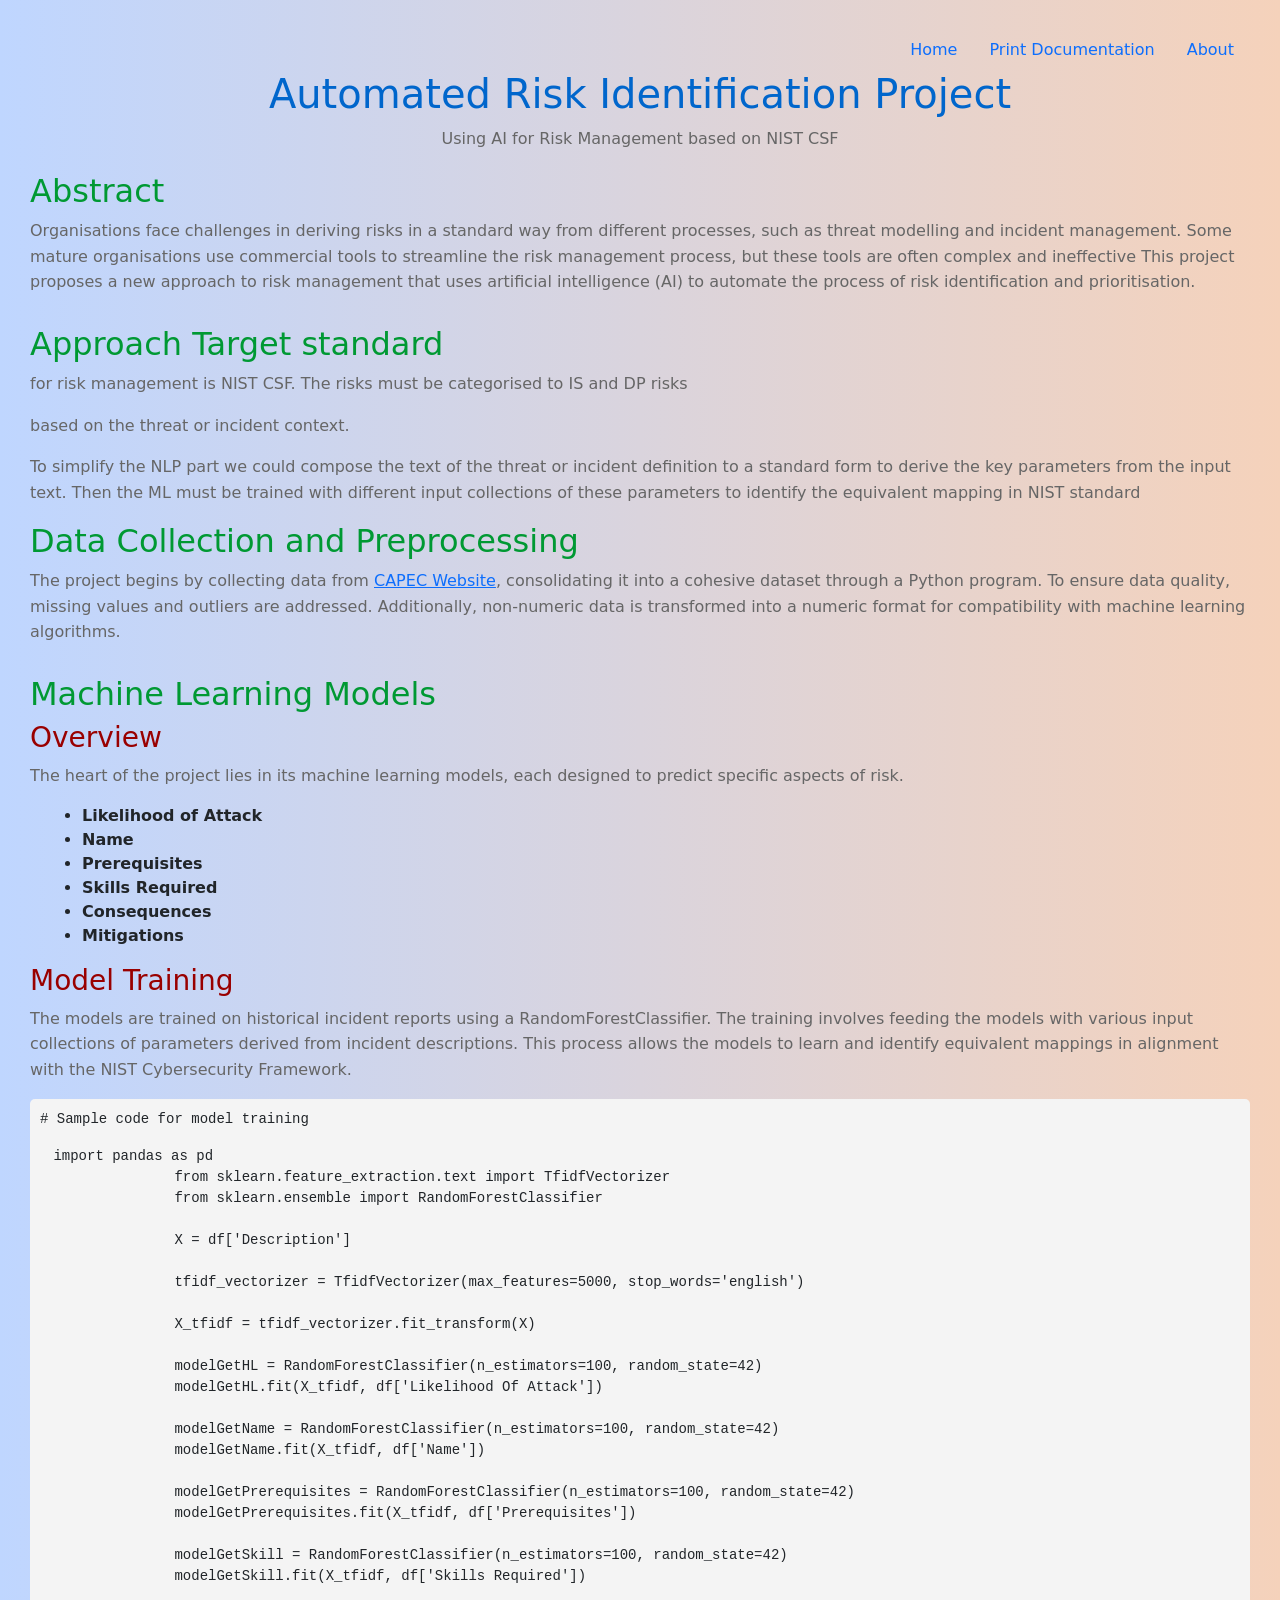
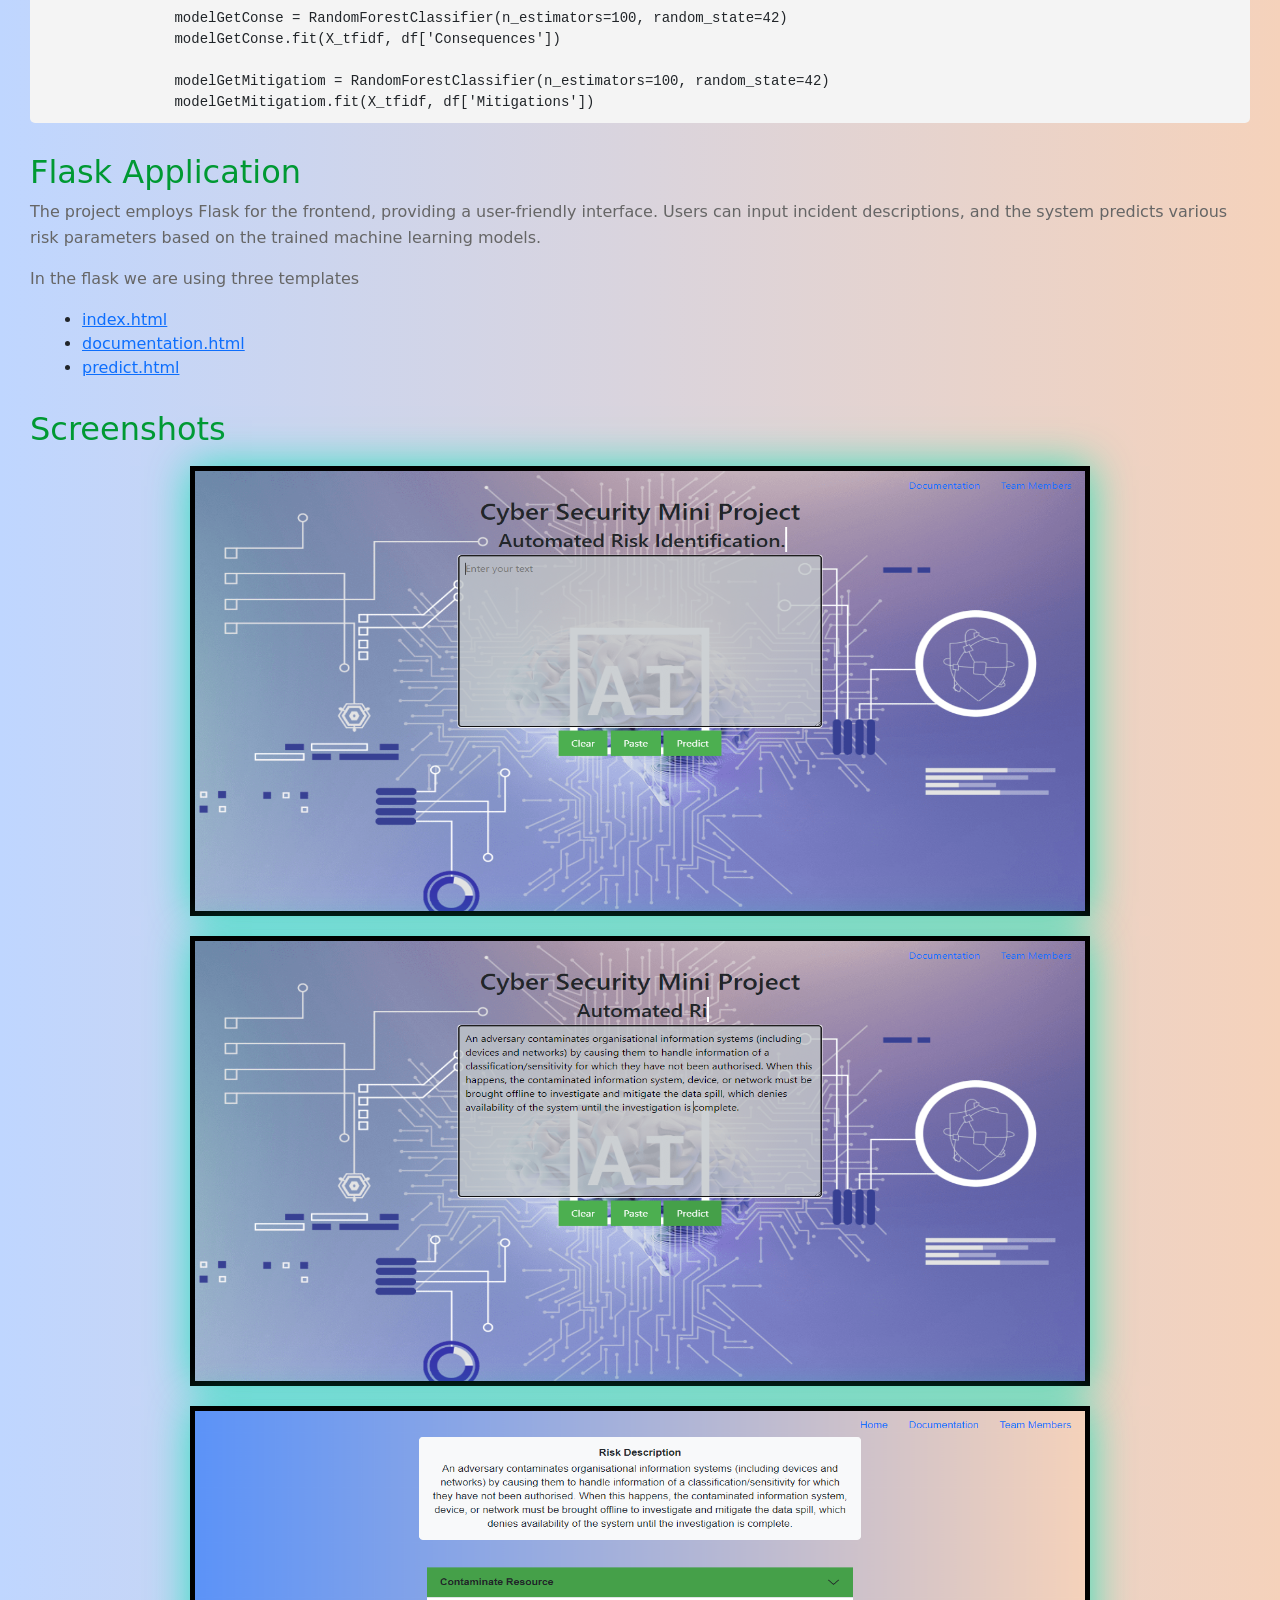
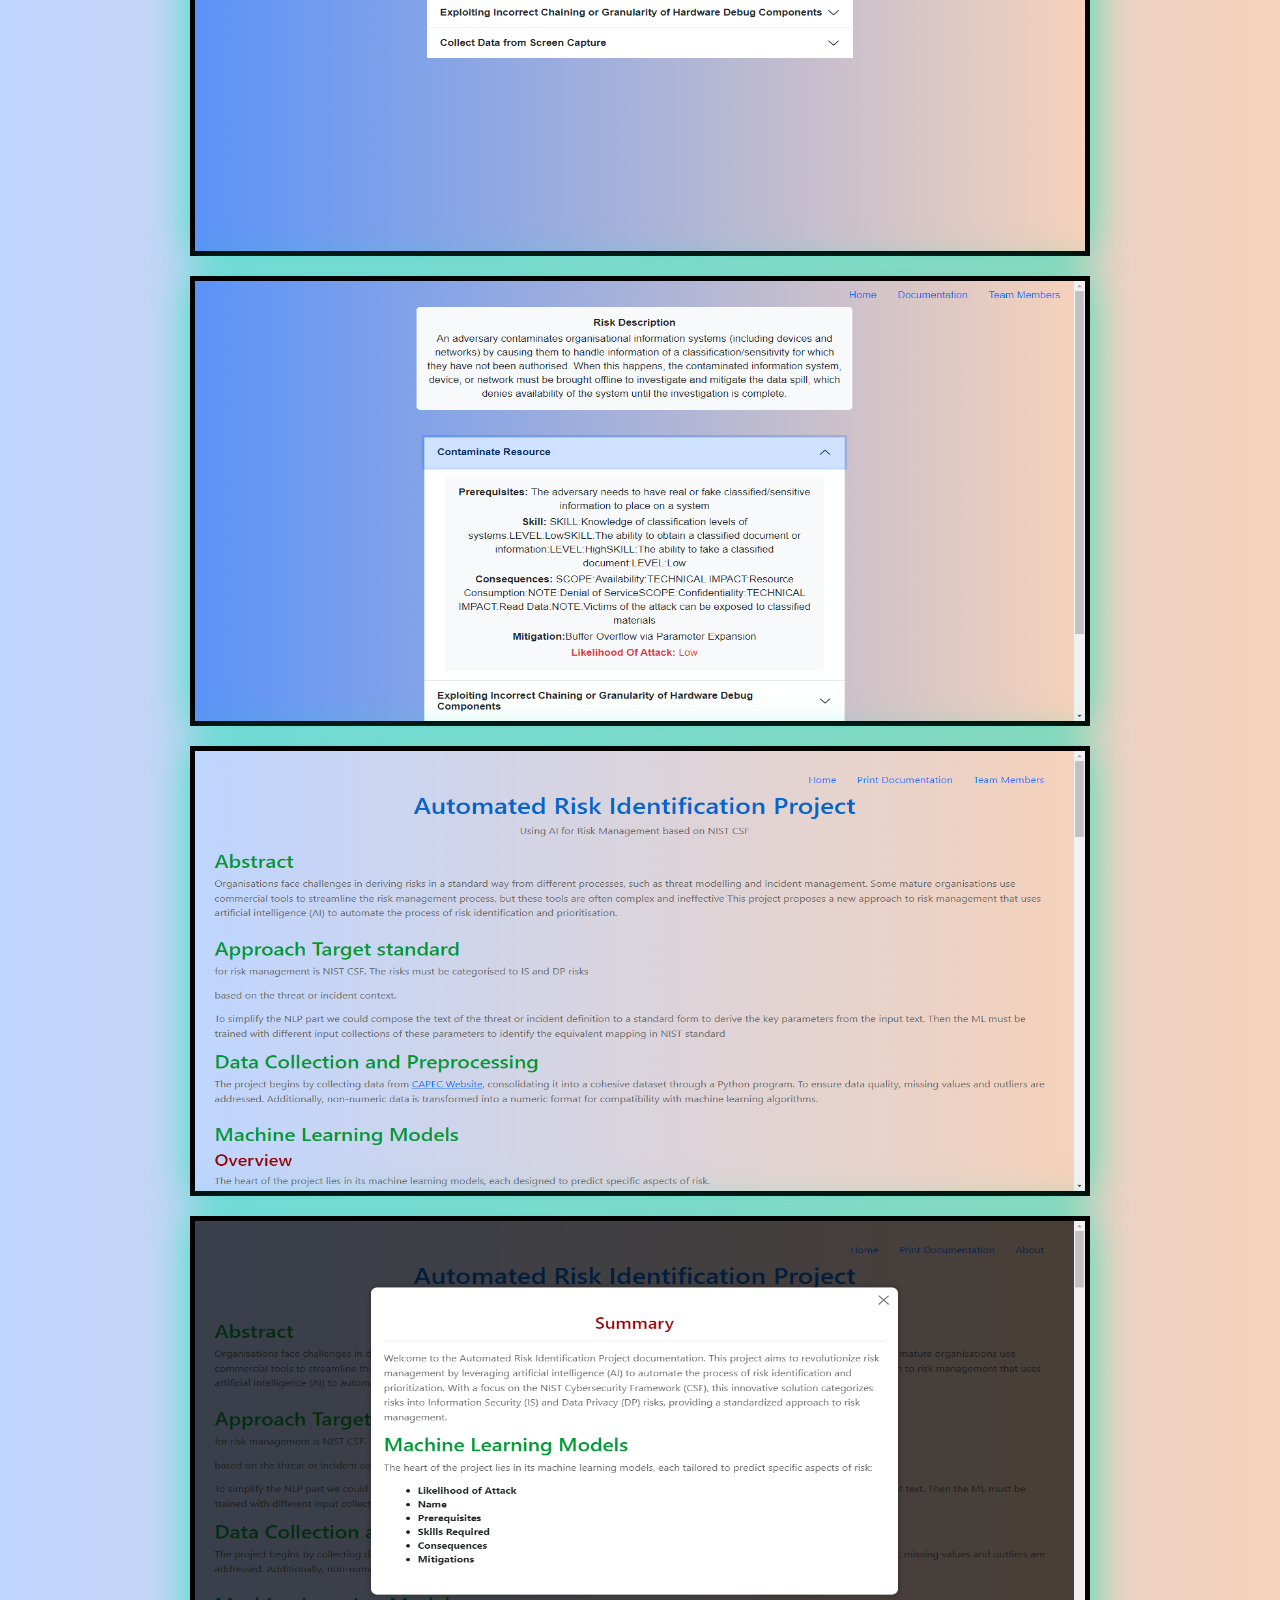
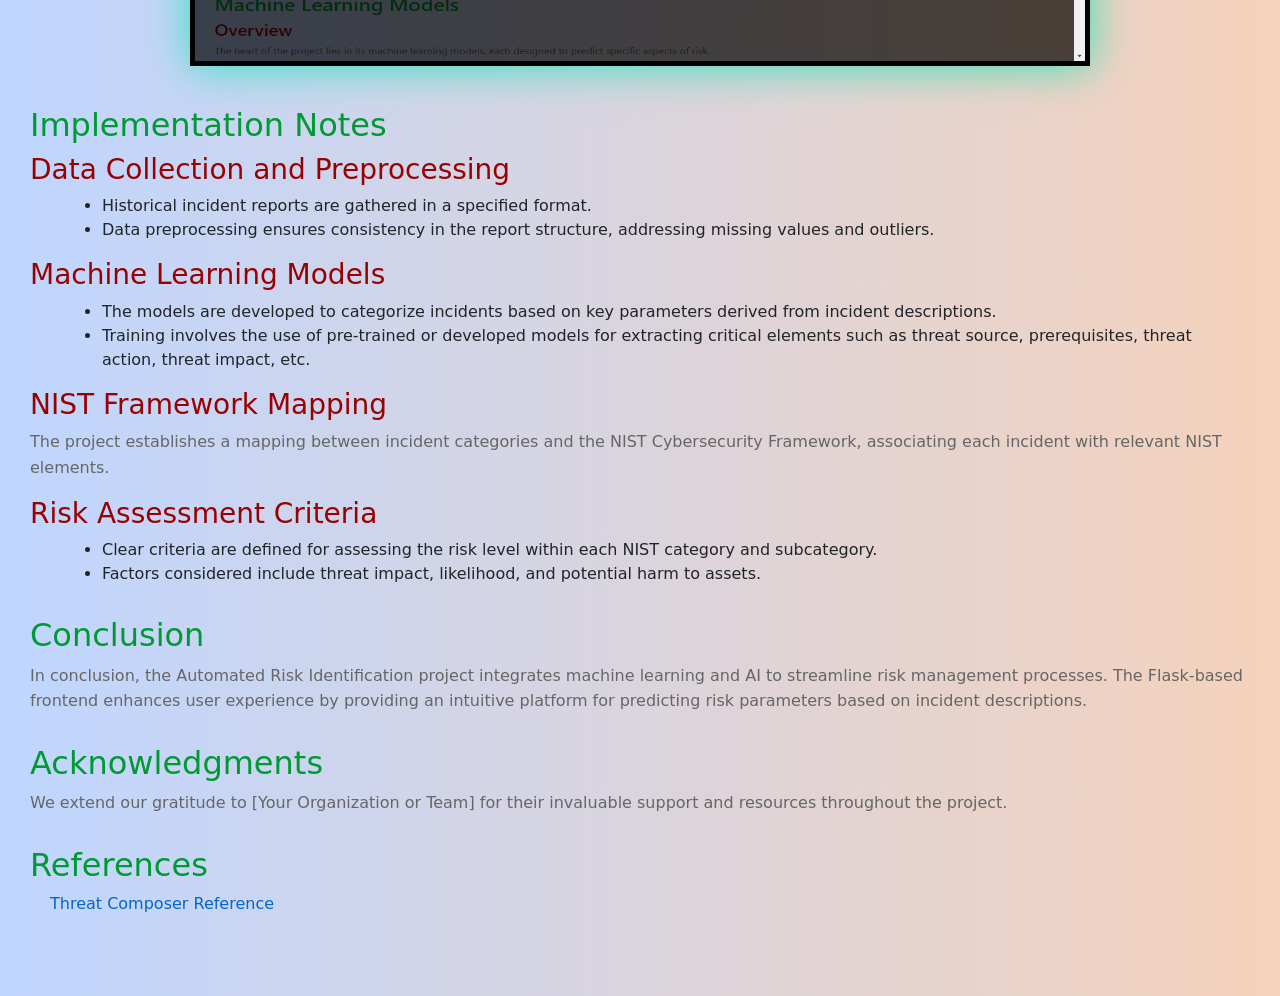
==== templates/documentation.html @ 1dcd77a1 "Project Uploaded" ====
<!DOCTYPE html>
<html lang="en">

<head>
    <meta charset="UTF-8">
    <meta name="viewport" content="width=device-width, initial-scale=1.0">
    <title>Automated Risk Identification Project</title>
    <link href="https://cdn.jsdelivr.net/npm/bootstrap@5.3.2/dist/css/bootstrap.min.css" rel="stylesheet"
        integrity="sha384-T3c6CoIi6uLrA9TneNEoa7RxnatzjcDSCmG1MXxSR1GAsXEV/Dwwykc2MPK8M2HN" crossorigin="anonymous">
    <!--  <link rel="stylesheet" href="styles.css"> -->
    <style>
        header {
            text-align: center;
            margin-bottom: 20px;
        }

        h1 {
            color: #0066cc;
        }

        h2 {
            color: #009933;
        }

        h3 {
            color: #990000;
        }

        p {
            line-height: 1.6;
            color: #666;
        }

        pre {
            background-color: #f4f4f4;
            padding: 10px;
            border-radius: 5px;
            overflow-x: auto;
            font-family: "Courier New", Courier, monospace;
        }

        code {
            background-color: #f4f4f4;
            padding: 2px 5px;
            border-radius: 3px;
            font-family: "Courier New", Courier, monospace;
        }

        section {
            margin-bottom: 30px;
        }

        ul {
            list-style-type: disc;
            margin-left: 20px;
        }

        ol {
            list-style-type: decimal;
            margin-left: 20px;
        }

        .deliverables ol,
        .implementation-notes ul,
        .implementation-notes ol {
            margin-left: 40px;
        }

        .contact-information {
            margin-bottom: 50px;
        }

        .references ul {
            list-style-type: none;
            padding: 0;
        }

        .references a {
            color: #0066cc;
            text-decoration: none;
        }

        .references a:hover {
            text-decoration: underline;
        }


        body {
            padding: 30px;
            background: linear-gradient(to right, rgb(191, 214, 255), #f5d2bb);


        }




        .overlay {
            padding-left: 20%;
            padding-right: 20%;
            display: none;
            position: fixed;
            top: 0;
            left: 0;
            width: 100%;
            height: 100%;
            background-color: rgba(0, 0, 0, 0.7);
            align-items: center;
            justify-content: center;
            z-index: 999;
            /* Set a high z-index */
        }



        .popup-content {
            background-color: #fff;
            padding: 20px;
            border-radius: 10px;
            box-shadow: 0 0 10px rgba(0, 0, 0, 0.3);
            position: relative;
            /* Ensure position:relative for positioning the close button */
            z-index: 1000;
            /* Set a higher z-index than the overlay */
        }

        .close-btn {
            position: absolute;
            top: 10px;
            right: 10px;
            cursor: pointer;
        }

        body.popup-open {
            overflow: hidden;
            /* Prevent scrolling on the body when pop-up is open */
        }

        button:hover {
            background-color: #45a049;
        }

        .image-with-border {
            border: 5px solid black;
            box-shadow: 0 0 40px rgba(7, 226, 179, 0.8);
            margin: 10px;
            display: inline-block;
        }
    </style>

</head>

<body>
    <ul class="nav justify-content-end">

        <li class="nav-item">
            <a class="nav-link" aria-current="page" href="/">Home</a>
        </li>

        <li class="nav-item">
            <a class="nav-link" aria-current="page" href="#" onclick="printdoc()">Print Documentation</a>
        </li>
        <li class="nav-item">
            <a class="nav-link" href="#" id="openPopup">About</a>
        </li>
    </ul>

    <div class="overlay" id="popupOverlay">
        <div class="popup-content">
            <button type="button" class="btn-close" aria-label="Close" onclick="closePopup()"
                style="position: absolute; top: 10px; right: 10px;"></button>
            <br>
            <center>
                <h3>Summary</h3>
            </center>
            <hr>
            <p>
                Welcome to the Automated Risk Identification Project documentation. This project aims to revolutionize
                risk management by leveraging artificial intelligence (AI) to automate the process of risk
                identification and prioritization. With a focus on the NIST Cybersecurity Framework (CSF), this
                innovative solution categorizes risks into Information Security (IS) and Data Privacy (DP) risks,
                providing a standardized approach to risk management.

            </p>
            <section class="machine-learning-models">
                <h2>Machine Learning Models</h2>

                <p>The heart of the project lies in its machine learning models, each tailored to predict specific
                    aspects of risk:</p>

                <ul>
                    <li><strong>Likelihood of Attack</strong></li>
                    <li><strong>Name</strong></li>
                    <li><strong>Prerequisites</strong></li>
                    <li><strong>Skills Required</strong></li>
                    <li><strong>Consequences</strong></li>
                    <li><strong>Mitigations</strong></li>
                </ul>
            </section>

        </div>
    </div>



    <header>
        <h1>Automated Risk Identification Project</h1>
        <p>Using AI for Risk Management based on NIST CSF</p>
    </header>

    <section class="abstract">
        <h2>Abstract</h2>
        <p>Organisations face challenges in deriving risks in a standard way from different processes, such as threat
            modelling and incident management. Some mature organisations use commercial tools to streamline the risk
            management process, but these tools are often complex and ineffective This project proposes a new approach
            to risk management that uses artificial intelligence (AI) to automate the process of risk identification and
            prioritisation.</p>
    </section>
    <section class="approach_target_standard">
        <h2>Approach Target standard</h2>
        <p>for risk management is NIST CSF. The risks must be categorised to IS and DP risks</p>

        <p>based on the threat or incident context.</p>

        <p>To simplify the NLP part we could compose the text of the threat or incident definition to a standard form to
            derive the key parameters from the input text. Then the ML must be trained with different input collections
            of these parameters to identify the equivalent mapping in NIST standard
        </p>

        <section class="data-processing">
            <h2>Data Collection and Preprocessing</h2>
            <p>The project begins by collecting data from <a href="https://capec.mitre.org/data/index.html"
                    target="_blank">CAPEC Website</a>,
                consolidating it into a cohesive dataset through a Python program. To ensure data quality,
                missing values and outliers are addressed. Additionally, non-numeric data is transformed into
                a numeric format for compatibility with machine learning algorithms.</p>
            <p></p>

        </section>

        <section class="machine-learning">
            <h2>Machine Learning Models</h2>
            <div class="overview">
                <h3>Overview</h3>
                <p>The heart of the project lies in its machine learning models, each designed to predict specific
                    aspects of risk.</p>
            </div>
            <div class="model-list">
                <ul>
                    <li><strong>Likelihood of Attack</strong></li>
                    <li><strong>Name</strong></li>
                    <li><strong>Prerequisites</strong></li>
                    <li><strong>Skills Required</strong></li>
                    <li><strong>Consequences</strong></li>
                    <li><strong>Mitigations</strong></li>
                </ul>
            </div>
            <div class="training">
                <h3>Model Training</h3>
                <p>The models are trained on historical incident reports using a RandomForestClassifier. The training
                    involves feeding the models with various input collections of parameters derived from incident
                    descriptions. This process allows the models to learn and identify equivalent mappings in alignment
                    with the NIST Cybersecurity Framework.</p>
                <pre># Sample code for model training<p></p><code> import pandas as pd
                from sklearn.feature_extraction.text import TfidfVectorizer
                from sklearn.ensemble import RandomForestClassifier
                
                X = df['Description']
                
                tfidf_vectorizer = TfidfVectorizer(max_features=5000, stop_words='english')
                
                X_tfidf = tfidf_vectorizer.fit_transform(X)
                
                modelGetHL = RandomForestClassifier(n_estimators=100, random_state=42)
                modelGetHL.fit(X_tfidf, df['Likelihood Of Attack'])
                
                modelGetName = RandomForestClassifier(n_estimators=100, random_state=42)
                modelGetName.fit(X_tfidf, df['Name'])
                
                modelGetPrerequisites = RandomForestClassifier(n_estimators=100, random_state=42)
                modelGetPrerequisites.fit(X_tfidf, df['Prerequisites'])
                
                modelGetSkill = RandomForestClassifier(n_estimators=100, random_state=42)
                modelGetSkill.fit(X_tfidf, df['Skills Required'])
                
                modelGetConse = RandomForestClassifier(n_estimators=100, random_state=42)
                modelGetConse.fit(X_tfidf, df['Consequences'])
                
                modelGetMitigatiom = RandomForestClassifier(n_estimators=100, random_state=42)
                modelGetMitigatiom.fit(X_tfidf, df['Mitigations'])</code></pre>
            </div>
        </section>

        <section class="flask-application">
            <h2>Flask Application</h2>
            <p>The project employs Flask for the frontend, providing a user-friendly interface. Users can input incident
                descriptions, and the system predicts various risk parameters based on the trained machine learning
                models.</p>
            <p>In the flask we are using three templates </p>
            <div>
                <ul>
                    <li><a href="https://github.com/ravipriy/AutomatedRiskIdentification/tree/master/My%20Project/templates/index.html"
                            target="_blank">index.html</a></li>
                    <li><a href="https://github.com/ravipriy/AutomatedRiskIdentification/tree/master/My%20Project/templates/documentation.html"
                            target="_blank">documentation.html</a></li>
                    <li><a href="https://github.com/ravipriy/AutomatedRiskIdentification/tree/master/My%20Project/templates/pridect.html"
                            target="_blank">predict.html</a></li>
                </ul>
            </div>

        </section>

        <section class="deliverables">
            <h2>Screenshots</h2>
            <center>

                <img src="../static/1.png" class="image-with-border" height="450" width="900">
                <img src="../static/2.png" class="image-with-border" height="450" width="900">
                <img src="../static/3.png" class="image-with-border" height="450" width="900">
                <img src="../static/4.png" class="image-with-border" height="450" width="900">
                <img src="../static/5.png" class="image-with-border" height="450" width="900">
                <img src="../static/6.png" class="image-with-border" height="450" width="900">

            </center>

            <ol>

        </section>

        <section class="implementation-notes">
            <h2>Implementation Notes</h2>
            <div class="data-collection">
                <h3>Data Collection and Preprocessing</h3>
                <ul>
                    <li>Historical incident reports are gathered in a specified format.</li>
                    <li>Data preprocessing ensures consistency in the report structure, addressing missing values and
                        outliers.</li>
                </ul>
            </div>
            <div class="machine-learning">
                <h3>Machine Learning Models</h3>
                <ul>
                    <li>The models are developed to categorize incidents based on key parameters derived from incident
                        descriptions.</li>
                    <li>Training involves the use of pre-trained or developed models for extracting critical elements
                        such as threat source, prerequisites, threat action, threat impact, etc.</li>
                </ul>
            </div>
            <div class="nist-framework">
                <h3>NIST Framework Mapping</h3>
                <p>The project establishes a mapping between incident categories and the NIST Cybersecurity Framework,
                    associating each incident with relevant NIST elements.</p>
            </div>
            <div class="risk-assessment">
                <h3>Risk Assessment Criteria</h3>
                <ul>
                    <li>Clear criteria are defined for assessing the risk level within each NIST category and
                        subcategory.</li>
                    <li>Factors considered include threat impact, likelihood, and potential harm to assets.</li>
                </ul>
            </div>
        </section>

        <section class="conclusion">
            <h2>Conclusion</h2>
            <p>In conclusion, the Automated Risk Identification project integrates machine learning and AI to streamline
                risk management processes. The Flask-based frontend enhances user experience by providing an intuitive
                platform for predicting risk parameters based on incident descriptions.</p>
        </section>

        <section class="acknowledgments">
            <h2>Acknowledgments</h2>
            <p>We extend our gratitude to [Your Organization or Team] for their invaluable support and resources
                throughout the project.</p>
        </section>

        <section class="references">
            <h2>References</h2>
            <ul>
                <li><a href="https://awslabs.github.io/threat-composer/workspaces/example/threats/new">Threat Composer
                        Reference</a></li>
            </ul>
        </section>

        <section class="contact-information">
            <h2></h2>
            <p></p>
        </section>

        <script src="https://cdn.jsdelivr.net/npm/bootstrap@5.3.2/dist/js/bootstrap.bundle.min.js"
            integrity="sha384-C6RzsynM9kWDrMNeT87bh95OGNyZPhcTNXj1NW7RuBCsyN/o0jlpcV8Qyq46cDfL"
            crossorigin="anonymous"></script>


        <script>

            function printdoc() {
                print()
            }
            function openPopup() {
                document.getElementById('popupOverlay').style.display = 'flex';
            }

            // Function to close the pop-up
            function closePopup() {
                document.getElementById('popupOverlay').style.display = 'none';
            }

            // Attach the openPopup function to the link click event
            document.getElementById('openPopup').addEventListener('click', openPopup);
        </script>
</body>

</html>
---- templates/styles.css ----
body {
    font-family: 'Arial', sans-serif;
    margin: 20px;
    color: #333;
}

header {
    text-align: center;
    margin-bottom: 20px;
}

h1 {
    color: #0066cc;
}

h2 {
    color: #009933;
}

h3 {
    color: #990000;
}

p {
    line-height: 1.6;
    color: #666;
}

pre {
    background-color: #f4f4f4;
    padding: 10px;
    border-radius: 5px;
    overflow-x: auto;
    font-family: "Courier New", Courier, monospace;
}

code {
    background-color: #f4f4f4;
    padding: 2px 5px;
    border-radius: 3px;
    font-family: "Courier New", Courier, monospace;
}

section {
    margin-bottom: 30px;
}

ul {
    list-style-type: disc;
    margin-left: 20px;
}

ol {
    list-style-type: decimal;
    margin-left: 20px;
}

.deliverables ol,
.implementation-notes ul,
.implementation-notes ol {
    margin-left: 40px;
}

.contact-information {
    margin-bottom: 50px;
}

.references ul {
    list-style-type: none;
    padding: 0;
}

.references a {
    color: #0066cc;
    text-decoration: none;
}

.references a:hover {
    text-decoration: underline;
}
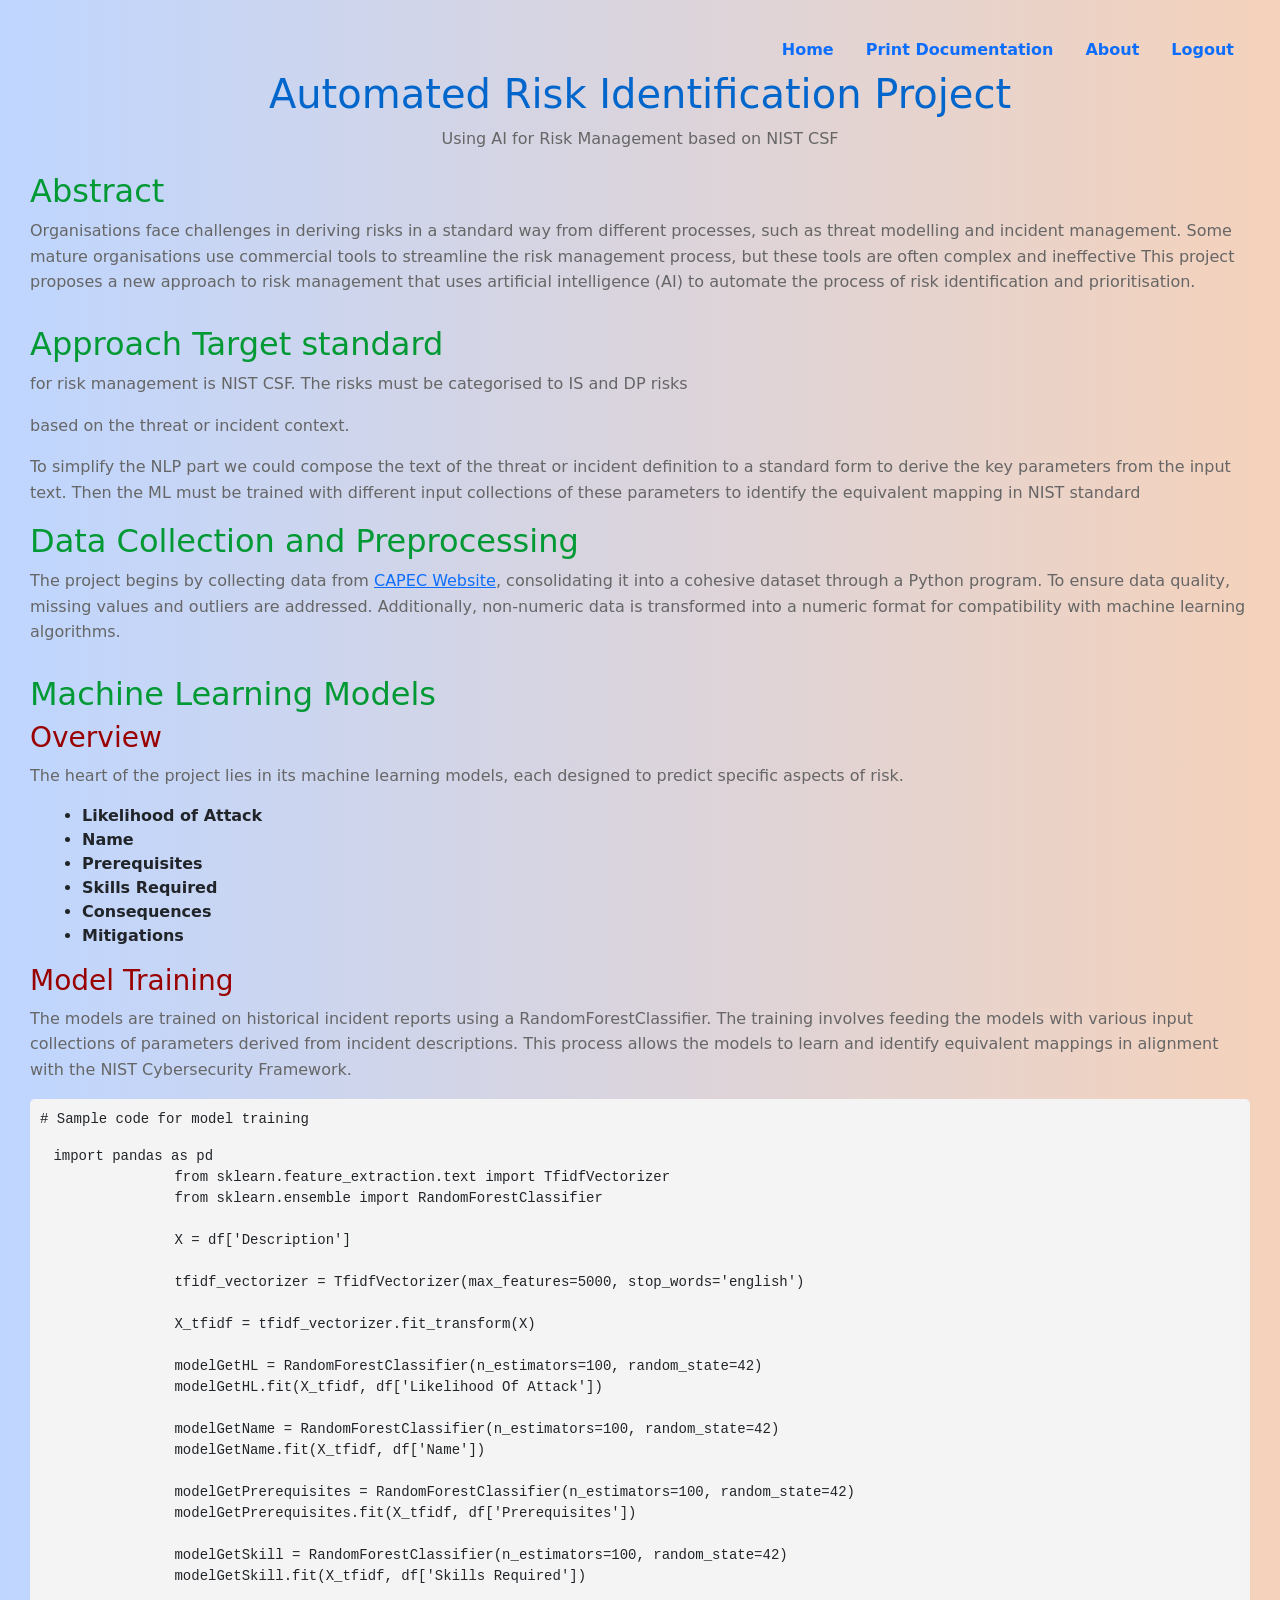
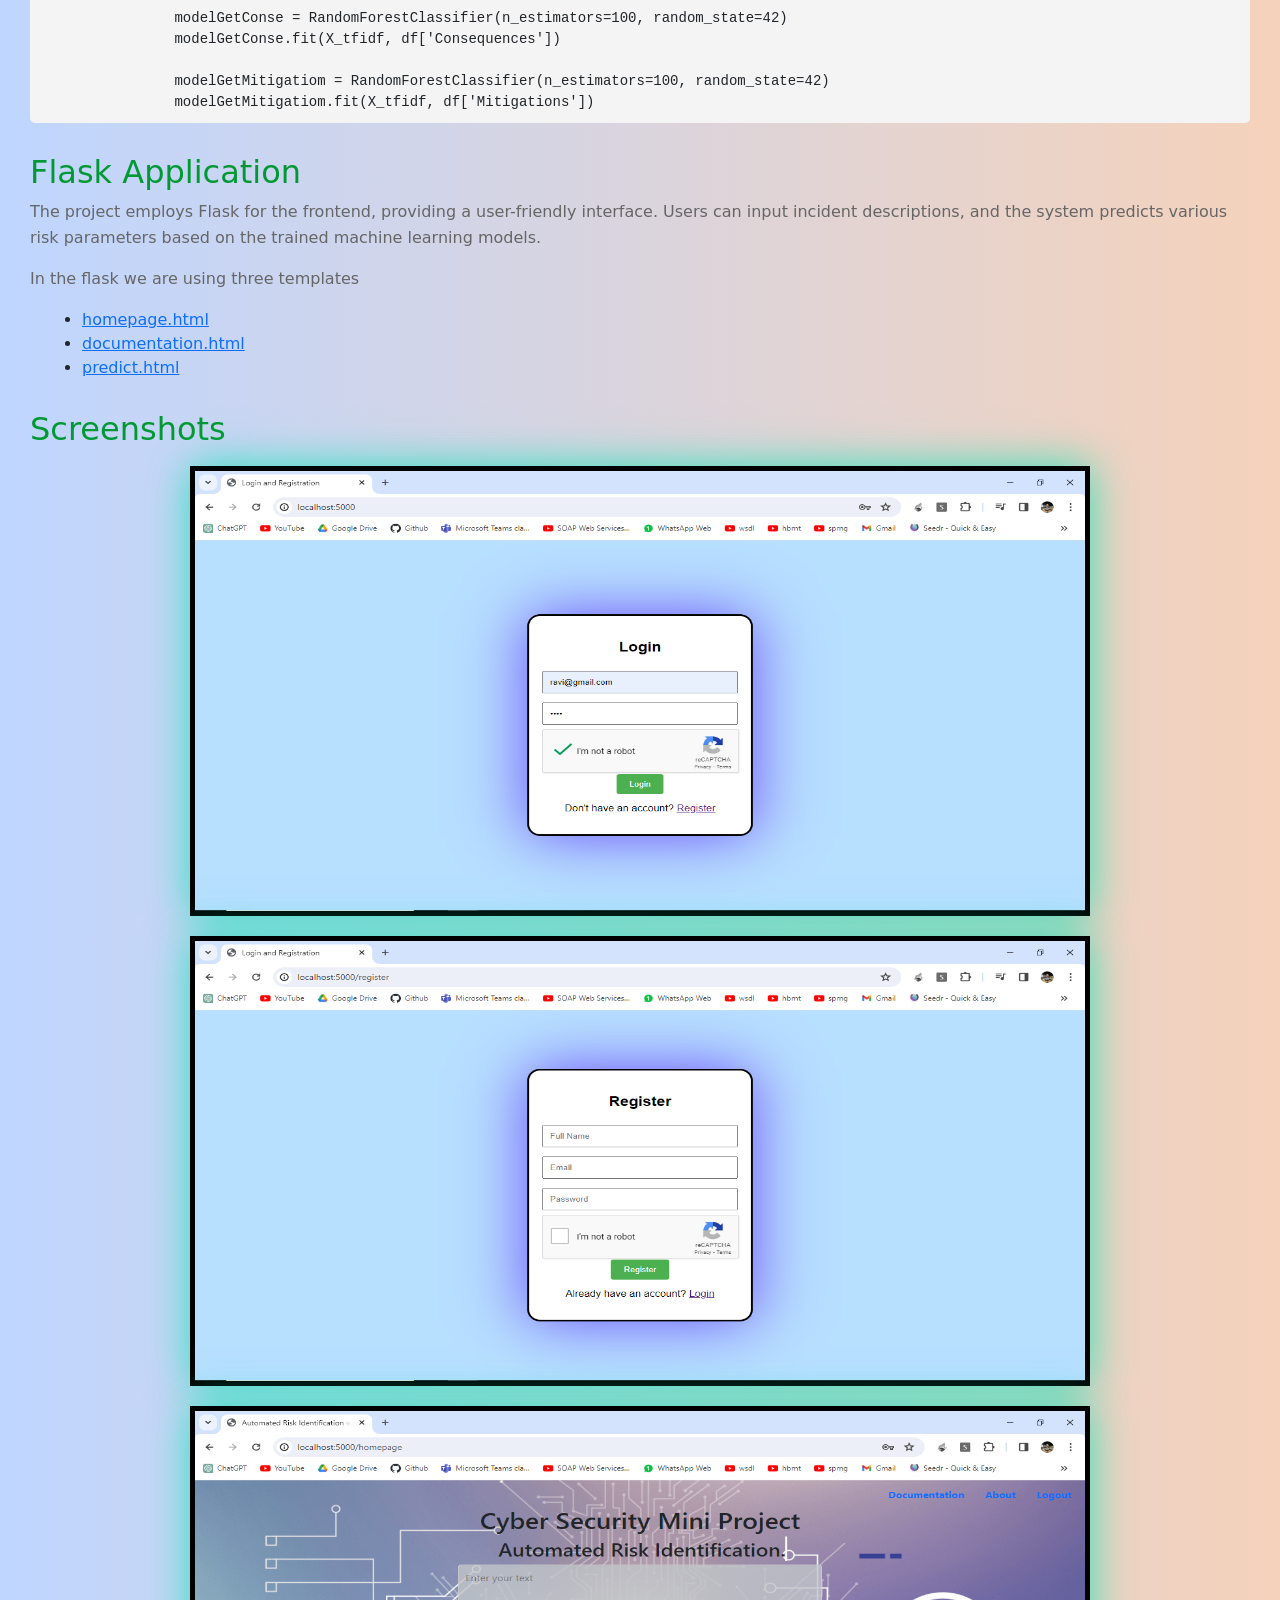
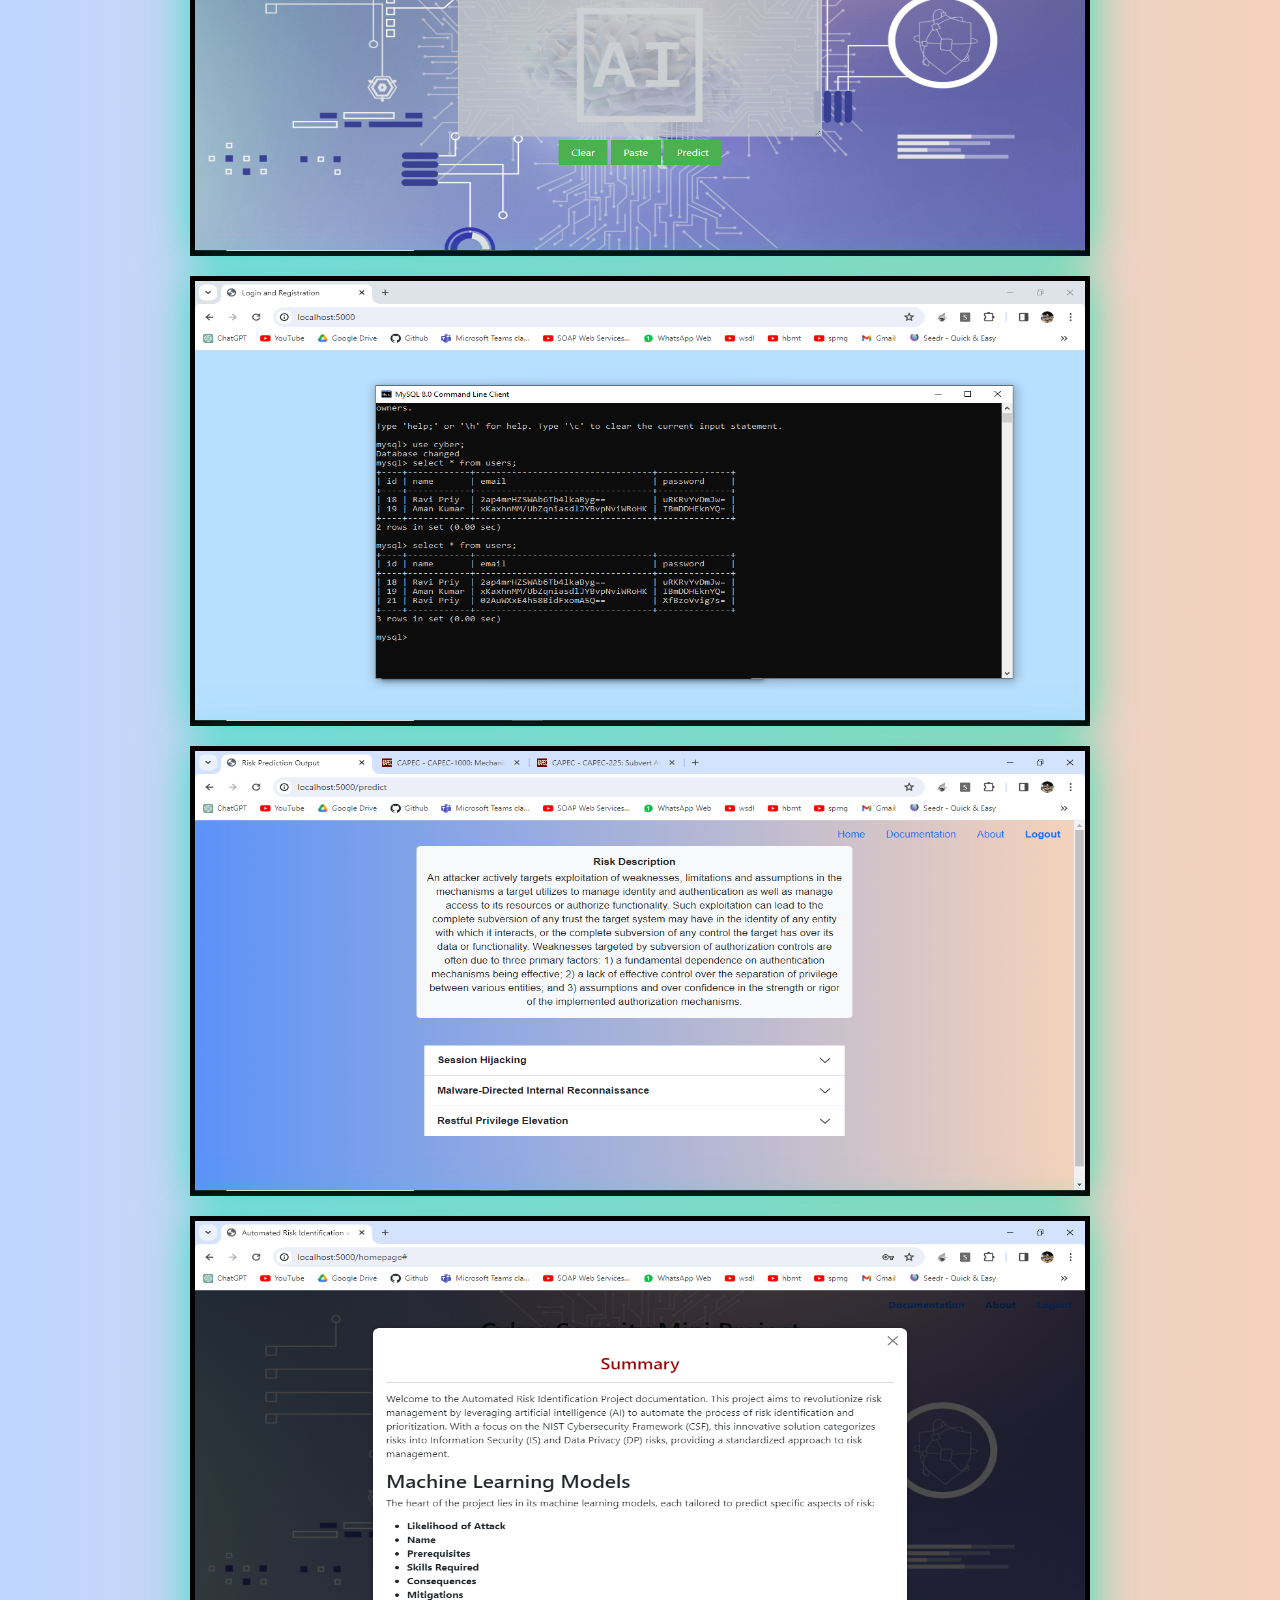
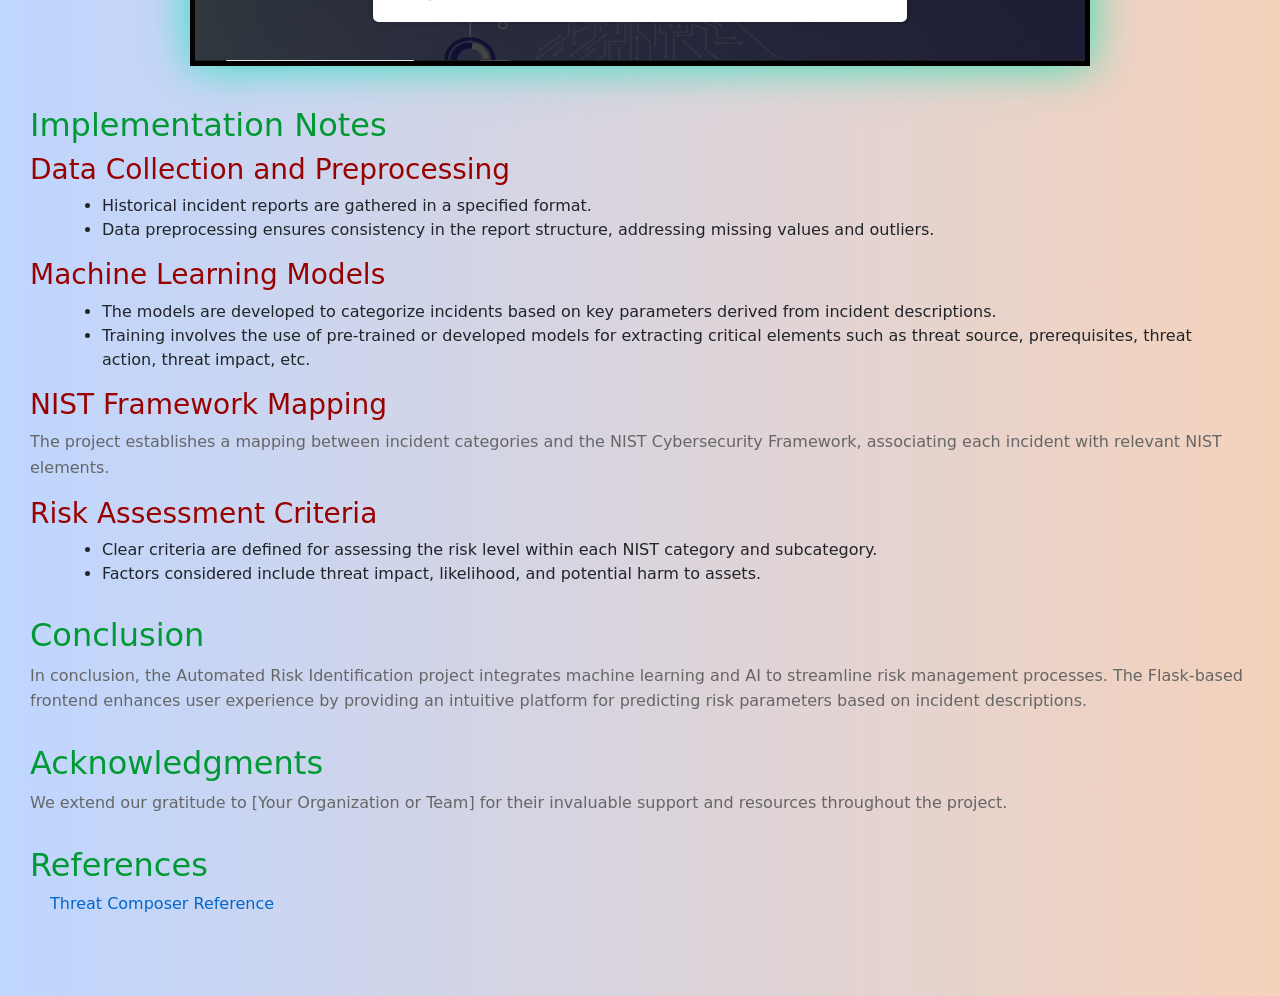
==== commit 91223bbb: "Project done" ====
--- a/templates/documentation.html
+++ b/templates/documentation.html
@@ -154,14 +154,18 @@
     <ul class="nav justify-content-end">
 
         <li class="nav-item">
-            <a class="nav-link" aria-current="page" href="/">Home</a>
+            <a class="nav-link" aria-current="page" href="{{ url_for('homepage') }}"><b>Home</b></a>
         </li>
 
         <li class="nav-item">
-            <a class="nav-link" aria-current="page" href="#" onclick="printdoc()">Print Documentation</a>
+            <a class="nav-link" aria-current="page" href="#" onclick="printdoc()"><b>Print Documentation</b></a>
         </li>
         <li class="nav-item">
-            <a class="nav-link" href="#" id="openPopup">About</a>
+            <a class="nav-link" href="#" id="openPopup"><b>About</b></a>
+        </li>
+
+        <li class="nav-item">
+            <a class="nav-link" href="/" id="openPopup"><b>Logout</b></a>
         </li>
     </ul>
 
@@ -299,8 +303,8 @@
             <p>In the flask we are using three templates </p>
             <div>
                 <ul>
-                    <li><a href="https://github.com/ravipriy/AutomatedRiskIdentification/tree/master/My%20Project/templates/index.html"
-                            target="_blank">index.html</a></li>
+                    <li><a href="https://github.com/ravipriy/AutomatedRiskIdentification/tree/master/My%20Project/templates/homepage.html"
+                            target="_blank">homepage.html</a></li>
                     <li><a href="https://github.com/ravipriy/AutomatedRiskIdentification/tree/master/My%20Project/templates/documentation.html"
                             target="_blank">documentation.html</a></li>
                     <li><a href="https://github.com/ravipriy/AutomatedRiskIdentification/tree/master/My%20Project/templates/pridect.html"
--- a/templates/styles.css
+++ b/templates/styles.css
@@ -77,4 +77,6 @@
 
 .references a:hover {
     text-decoration: underline;
-}+}
+
+
